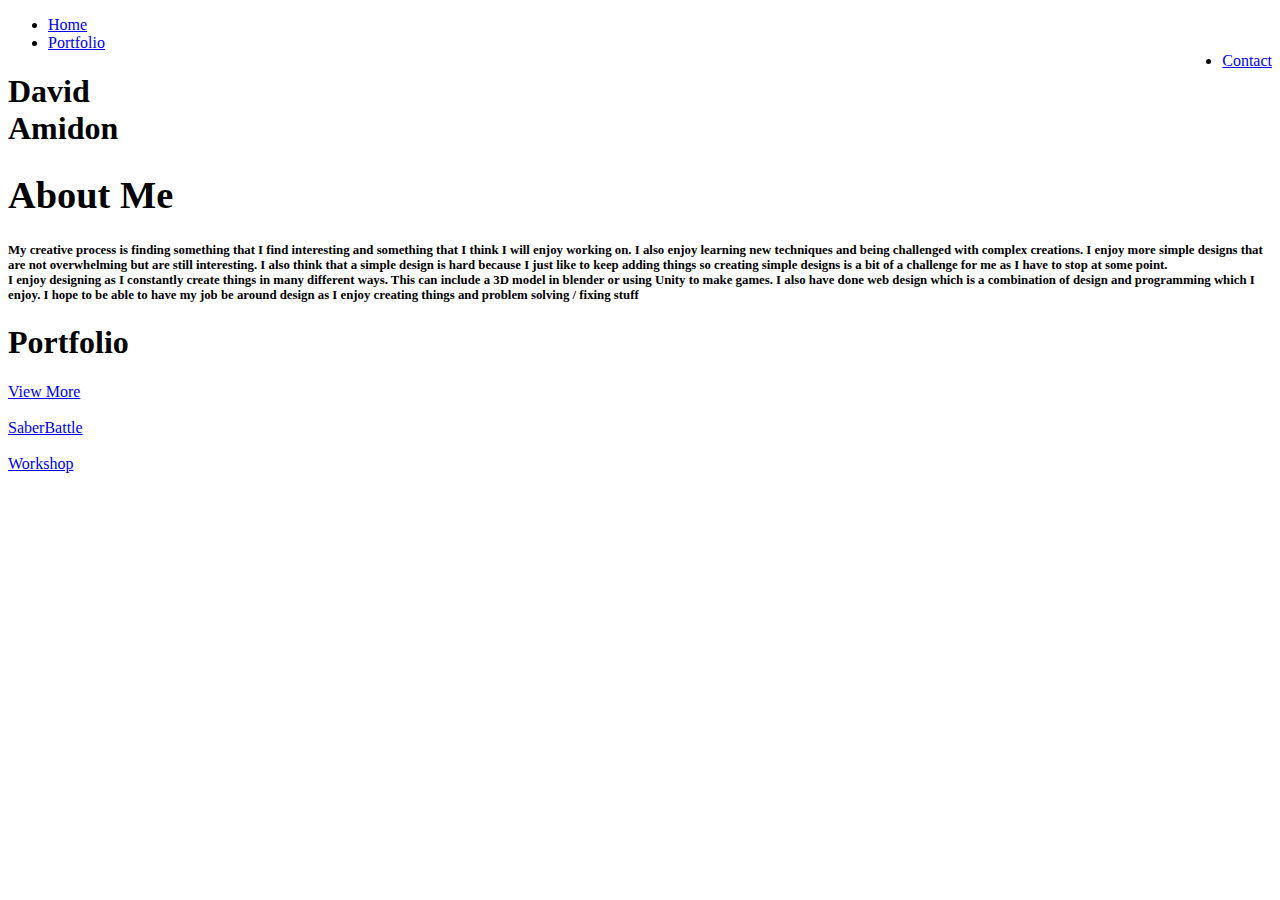
==== index.html @ a9b068b0 "Uploaded photos" ====
<!DOCTYPE html>
<html lang="en">
<head>
    <meta charset="UTF-8">
    <meta http-equiv="X-UA-Compatible" content="IE=edge">
    <meta name="viewport" content="width=device-width, initial-scale=1.0">
    <link rel="stylesheet" href="StylesFolder/styles.css">
    <title>David Amidon</title>

<script>
    var myNav = document.getElementById('navbar');

    console.log("EE")
    window.onscroll = function () { 
        document.getElementById("navbar").style.transition = ".5s";

        if (document.body.scrollTop >= window.innerHeight * .9 || document.documentElement.scrollTop >= window.innerHeight * .9) {
            document.getElementById("navbar").style.backgroundColor = "rgba(0, 0, 0, .75)"
        } 
        else {
            document.getElementById("navbar").style.backgroundColor = "transparent"
        }
    };
</script>

</head>
    <body>
        <div style="background-image: url(imgs/splash.png);" id="splash">
            <nav id="navbar">
                <ul>
                    <li><a href="index.html" class="navitem" style="border-bottom: white 1px solid;">Home</a></li>
                    <li><a href="portfoliosplash.html" class="navitem">Portfolio</a></li>
                    <li style="float: right;"><a href="contact.html" class="navitem">Contact</a></li>
                </ul>
            </nav>

            <div id="name">
                <h1 id="name">David <br> Amidon</h1>
            </div>

        </div>

        <section id="about">
            <div>
                <h1 style="font-size: 3vw; margin-bottom: 2vw;">About Me</h1>
                <h3 style="font-size: 1vw;">My creative process is finding something that I find interesting and something that I think I will enjoy working on. I also enjoy learning new techniques and being challenged with complex creations. I enjoy more simple designs that are not overwhelming but are still interesting. I also think that a simple design is hard because I just like to keep adding things so creating simple designs is a bit of a challenge for me as I have to stop at some point.
                    <br>I enjoy designing as I constantly create things in many different ways. This can include a 3D model in blender or using Unity to make games. I also have done web design which is a combination of design and programming which I enjoy. I hope to be able to have my job be around design as I enjoy creating things and problem solving / fixing stuff
                    </h3>
            </div>
        </section>

        <section id="featured">
            <div class="p_container">
                <div class="title_column">
                    <div>
                        <h1>Portfolio</h1>
                        <a href="portfoliosplash.html">View More</a>
                    </div>
                </div>
                <div class="img_column">
                    <a href="Work_imgs/SaberBattle4.png" target="_blank" class="p_card">
                        <img src="Work_imgs/SaberBattle4.png" alt="">
                        <div>SaberBattle</div>
                    </a>

                    <a href="Work_imgs/Workshop Outside.png" target="_blank" class="p_card">
                        <img src="Work_imgs/Workshop Outside.png" alt="">
                        <div>Workshop</div>
                    </a>
                </div>
            </div>
        </section>
    </body>
</html>
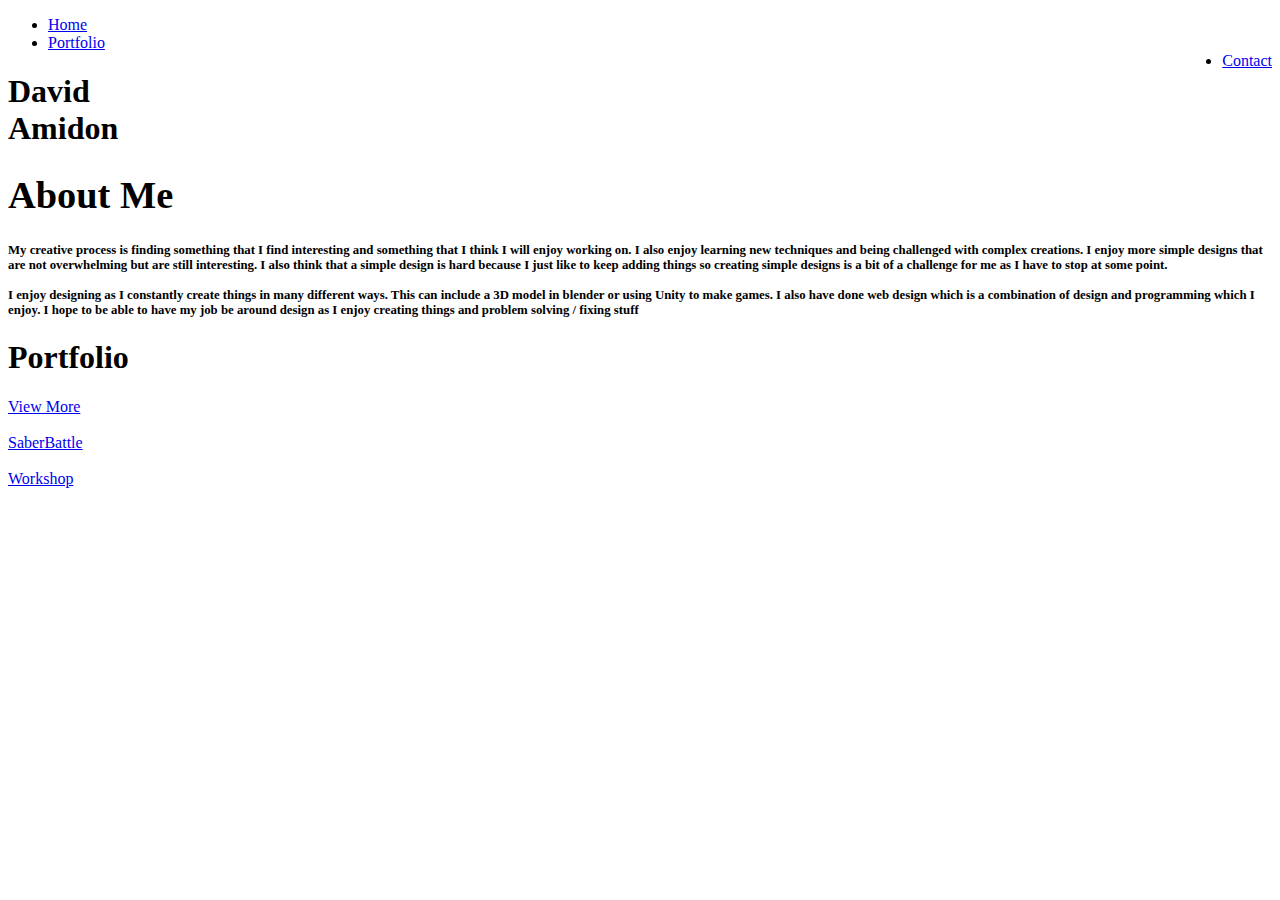
==== commit 39d880c6: "Updates people updates!" ====
--- a/index.html
+++ b/index.html
@@ -44,7 +44,7 @@
             <div>
                 <h1 style="font-size: 3vw; margin-bottom: 2vw;">About Me</h1>
                 <h3 style="font-size: 1vw;">My creative process is finding something that I find interesting and something that I think I will enjoy working on. I also enjoy learning new techniques and being challenged with complex creations. I enjoy more simple designs that are not overwhelming but are still interesting. I also think that a simple design is hard because I just like to keep adding things so creating simple designs is a bit of a challenge for me as I have to stop at some point.
-                    <br>I enjoy designing as I constantly create things in many different ways. This can include a 3D model in blender or using Unity to make games. I also have done web design which is a combination of design and programming which I enjoy. I hope to be able to have my job be around design as I enjoy creating things and problem solving / fixing stuff
+                    <br><br>I enjoy designing as I constantly create things in many different ways. This can include a 3D model in blender or using Unity to make games. I also have done web design which is a combination of design and programming which I enjoy. I hope to be able to have my job be around design as I enjoy creating things and problem solving / fixing stuff
                     </h3>
             </div>
         </section>
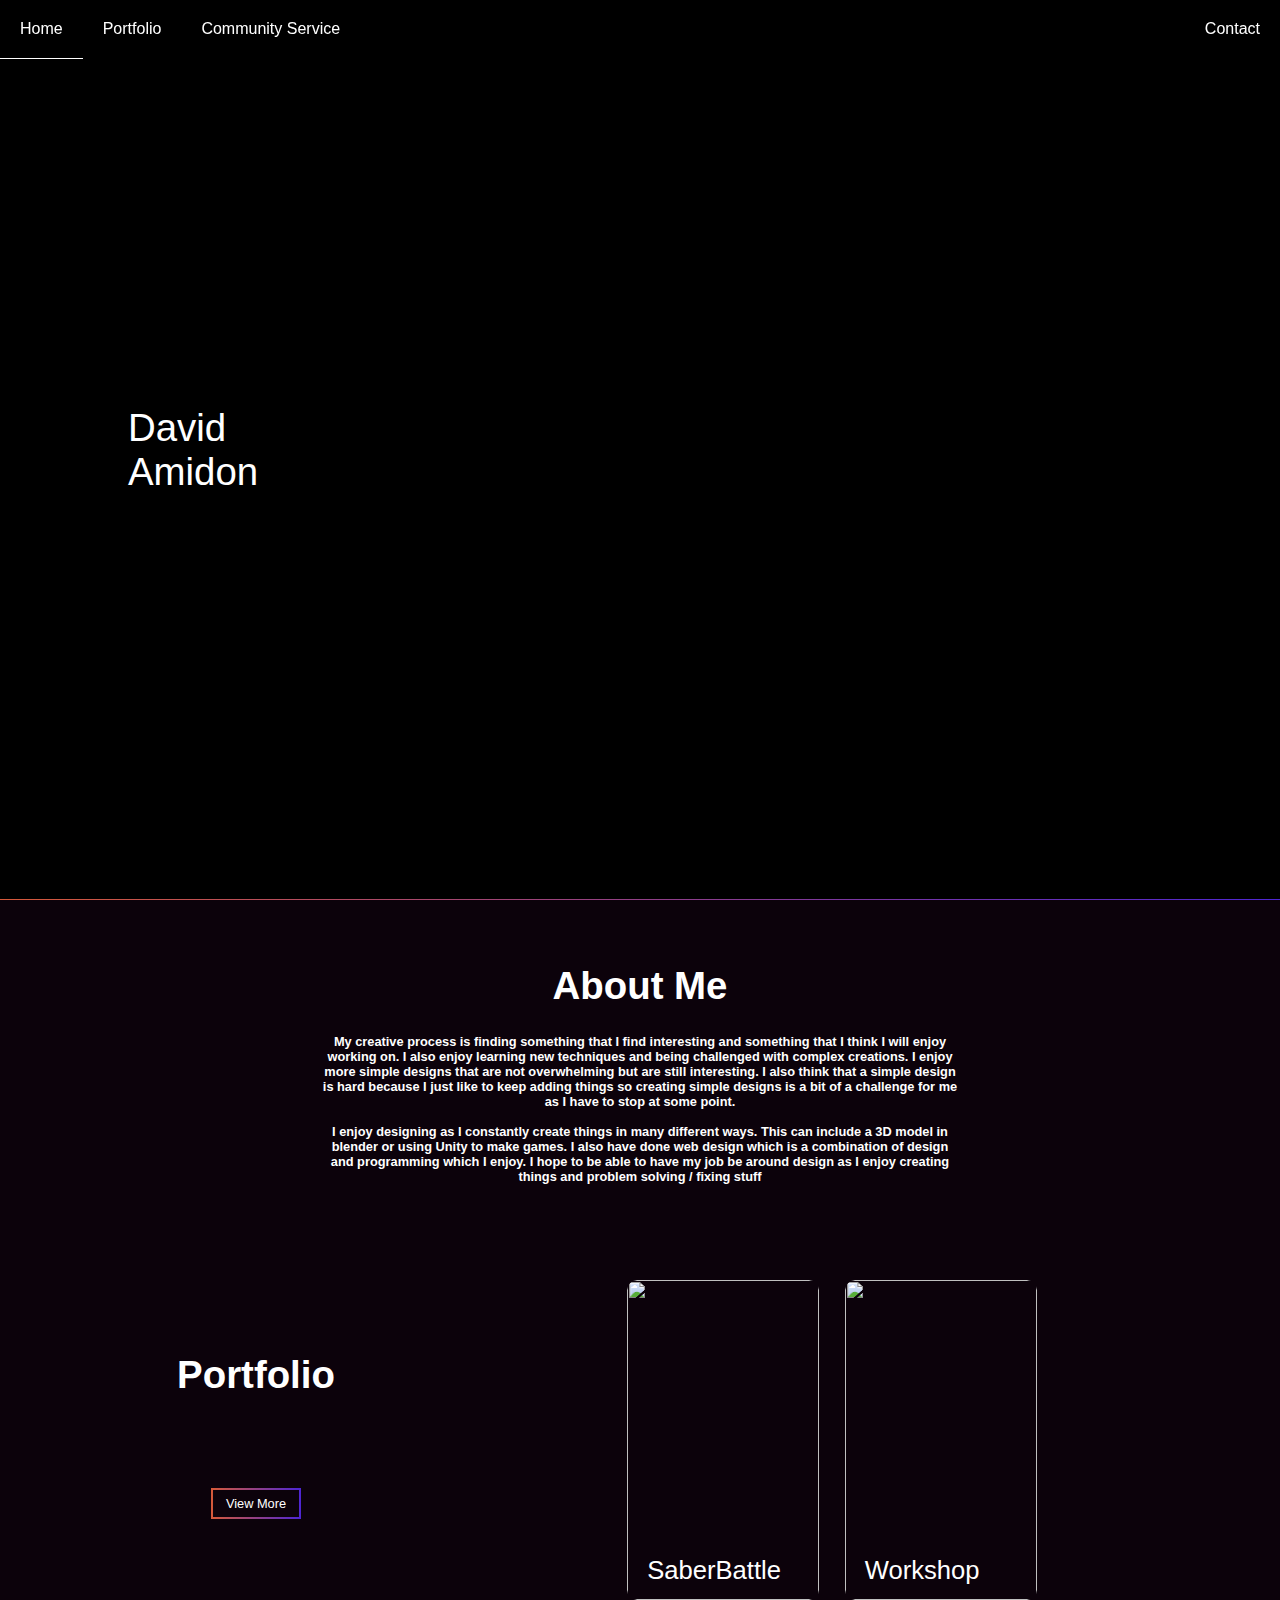
==== commit 3084071e: "wow big update!" ====
--- a/index.html
+++ b/index.html
@@ -30,6 +30,7 @@
                 <ul>
                     <li><a href="index.html" class="navitem" style="border-bottom: white 1px solid;">Home</a></li>
                     <li><a href="portfoliosplash.html" class="navitem">Portfolio</a></li>
+                    <li><a href="communityservice.html" class="navitem">Community Service</a></li>
                     <li style="float: right;"><a href="contact.html" class="navitem">Contact</a></li>
                 </ul>
             </nav>
--- a/StylesFolder/styles.css
+++ b/StylesFolder/styles.css
@@ -0,0 +1,222 @@
+html {
+    scroll-behavior: smooth;
+}
+
+body {
+    font-family: 'Segoe UI', Tahoma, Geneva, Verdana, sans-serif;
+    background: rgb(12, 2, 11)
+}
+
+* {
+    margin: 0;
+    padding: 0;
+    box-sizing: border-box;
+}
+
+nav {
+    padding: 0px;
+    position: fixed;
+    z-index: 10;
+    width: 100%;
+}
+
+li {
+    padding: 0px;
+    margin: 0px;
+    display: inline-flex;
+    float: left;
+}
+
+.navitem {
+    padding: 20px;
+    margin: 0px;
+    border-bottom: rgba(0, 0, 0, 0) 1px solid;
+    text-decoration: none;
+    color: white;
+}
+
+.navitem:hover {
+    border-bottom: white 1px solid;
+    transition: .2s;
+}
+
+#name {
+    height: 100vh;
+    display: flex;
+    align-items: center;
+    justify-content: left;
+
+    font-size: 3vw;
+    color: white;
+    font-weight: 100;
+    text-align: left;
+    padding-left: 5vw;
+}
+
+#splash {
+    height: 100vh;
+    background-position: center;
+    background-repeat: no-repeat;
+    background-size: 100vw;
+    border-bottom: 10px solid;
+    border-image-slice: 1;
+    border-width: .15vw;
+    border-image-source: linear-gradient(to left, #4e26d3, #d5593a);
+    background-color: black;
+}
+
+/*-----------------------------------*/
+
+#about {
+    margin-top: 5vw;
+    margin-bottom: 5vw;
+    width: 50vw;
+    margin-left: auto;
+    margin-right: auto;
+    text-align: center;
+    color: white;
+}
+
+/*-----------------------------------*/
+
+.p_container {
+    display: flex; 
+    width: 100%;
+    height: 30vw;
+    justify-content: center;
+}
+
+/*-----------------------------------*/
+
+.title_column {
+    width: 30%;
+    padding: 1vw;
+    text-align: center;
+
+    display: flex;
+    align-items: center;
+    justify-content: center;
+    line-height: 10vw;
+}
+
+.title_column h1 {
+    color: white;
+    font-size: 3vw;
+}
+
+.title_column a {
+    color: white;
+    font-size: 1vw;
+    text-decoration: none;
+    border: 1px solid;
+    border-image-slice: 1;
+    border-width: .2vw;
+    border-image-source: linear-gradient(to left, #4e26d3, #d5593a);
+    padding: .5vw 1vw;
+}
+
+.title_column a:hover {
+    color: rgba(255, 255, 255, 0.5);
+    font-size: 1vw;
+    border: 1px solid;
+    border-image-slice: 1;
+    border-width: .1vw;
+    border-image-source: linear-gradient(to left, #4e26d3, #d5593a);
+
+    transition: .3s;
+}
+
+.img_column {
+    width: 60%;
+    position: relative;
+
+    display: flex;
+    align-items: center;
+    justify-content: center;
+}
+
+/*-----------------------------------*/
+
+.p_card {
+    position: relative;
+    text-align: center;
+    border-radius: 10px;
+    height: 25vw;
+    width: 15vw;
+    margin: 1vw;
+    overflow: hidden;
+    outline: 1px solid transparent;
+    transition: .4s;
+}
+
+.p_card > img {
+    border-radius: 10px;
+    height: 100%;
+    width: 100%;
+    object-fit: cover;
+}
+
+.p_card > div {
+    position: absolute;
+    bottom: 15px;
+    left: 20px;
+    font-size: 2vw;
+    color: white;
+    text-decoration: none;
+}
+
+.p_card:hover > img {
+    opacity: 50%;
+    transition: .4s;
+    filter: blur(1px);
+    transform: scale(1.1);
+}
+
+.p_card:hover {
+    outline: 1px solid white;
+    outline-offset: -1vh;
+    transition: .4s;
+}
+
+/*-----------------------------------*/
+
+.blog_prev {
+    position: relative;
+    text-align: center;
+    border-radius: 10px;
+    height: 20vw;
+    width: 20vw;
+    margin: 1vw;
+    overflow: hidden;
+    outline: 1px solid transparent;
+    transition: .4s;
+}
+
+.blog_prev > img {
+    border-radius: 10px;
+    height: 100%;
+    width: 100%;
+    object-fit: cover;
+}
+
+.blog_prev > div {
+    position: absolute;
+    bottom: 15px;
+    left: 20px;
+    font-size: 2vw;
+    color: white;
+    text-decoration: none;
+}
+
+.blog_prev:hover > img {
+    opacity: 50%;
+    transition: .4s;
+    filter: blur(1px);
+    transform: scale(1.1);
+}
+
+.blog_prev:hover {
+    transition: .4s;
+    outline: 1px solid white;
+    outline-offset: -1vh;
+}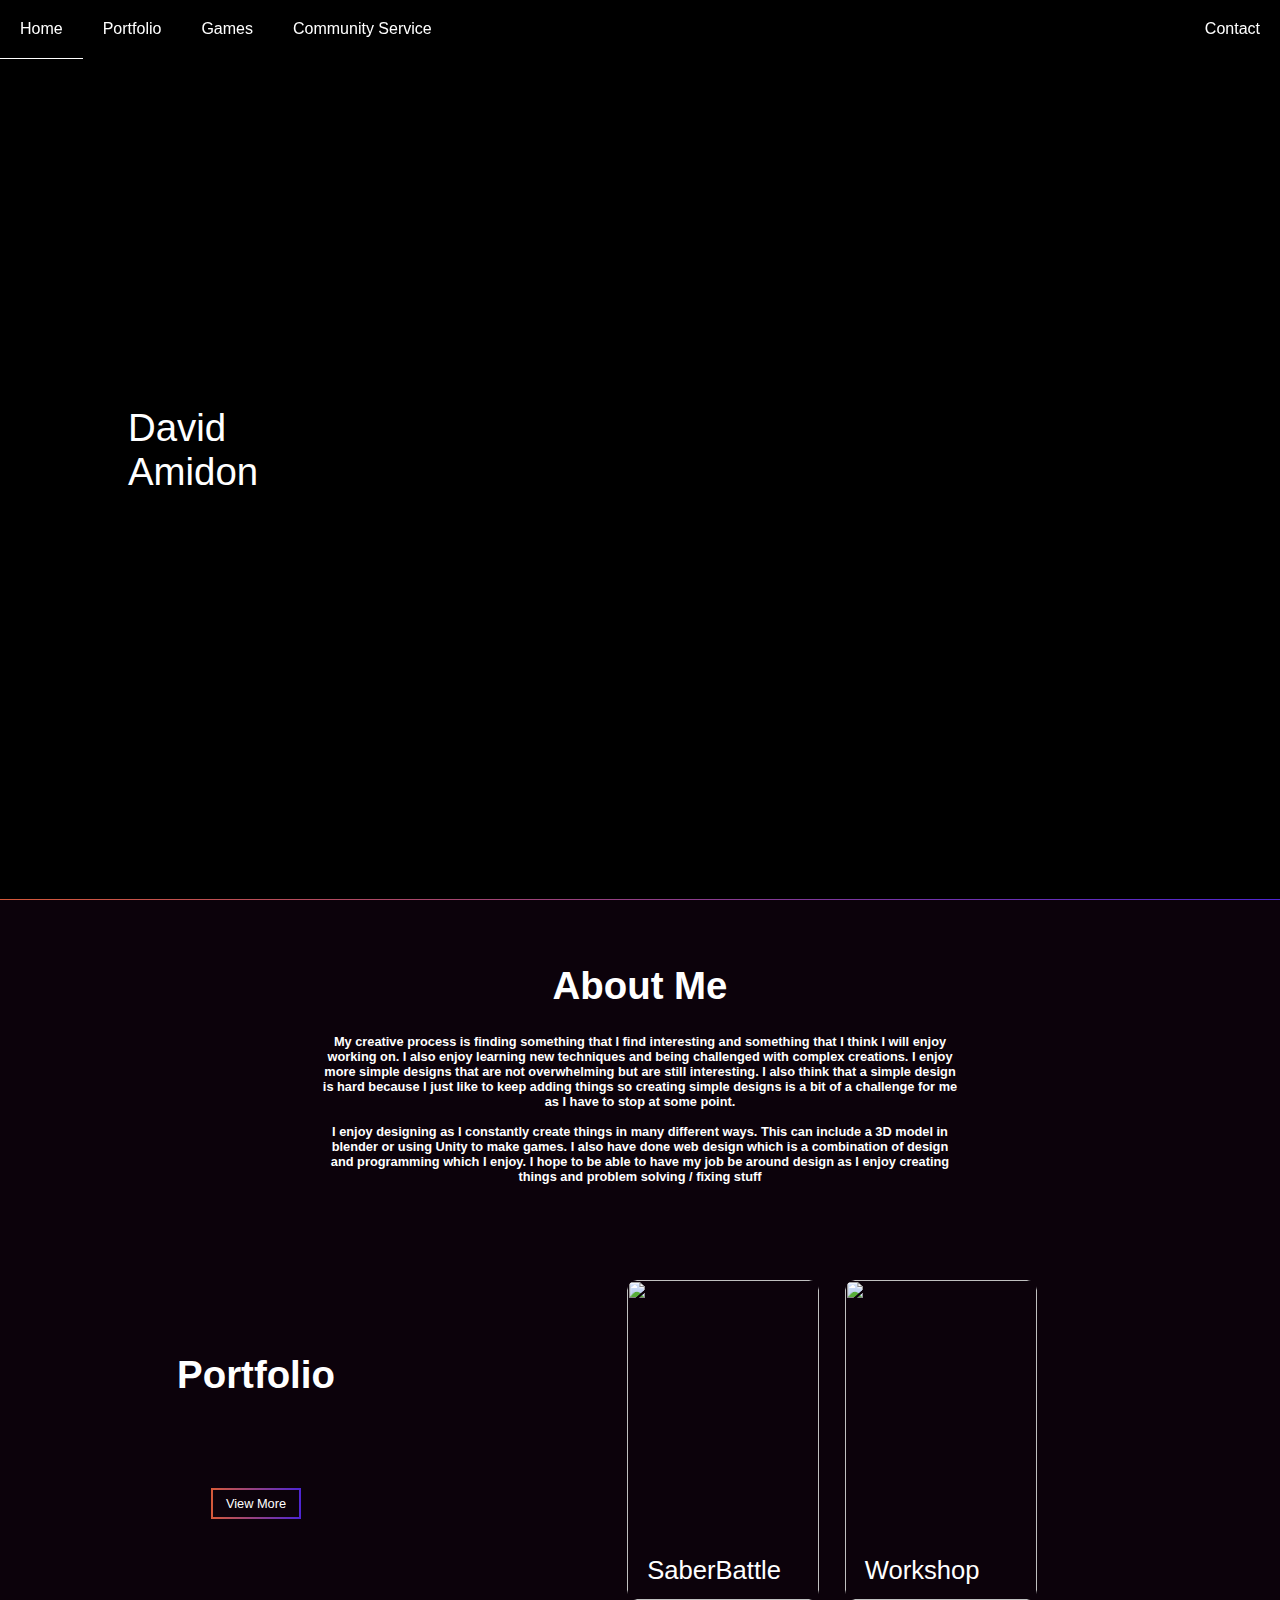
==== commit 9f77b759: "Addedd Games Page" ====
--- a/index.html
+++ b/index.html
@@ -30,6 +30,7 @@
                 <ul>
                     <li><a href="index.html" class="navitem" style="border-bottom: white 1px solid;">Home</a></li>
                     <li><a href="portfoliosplash.html" class="navitem">Portfolio</a></li>
+                    <li><a href="games.html" class="navitem">Games</a></li>
                     <li><a href="communityservice.html" class="navitem">Community Service</a></li>
                     <li style="float: right;"><a href="contact.html" class="navitem">Contact</a></li>
                 </ul>
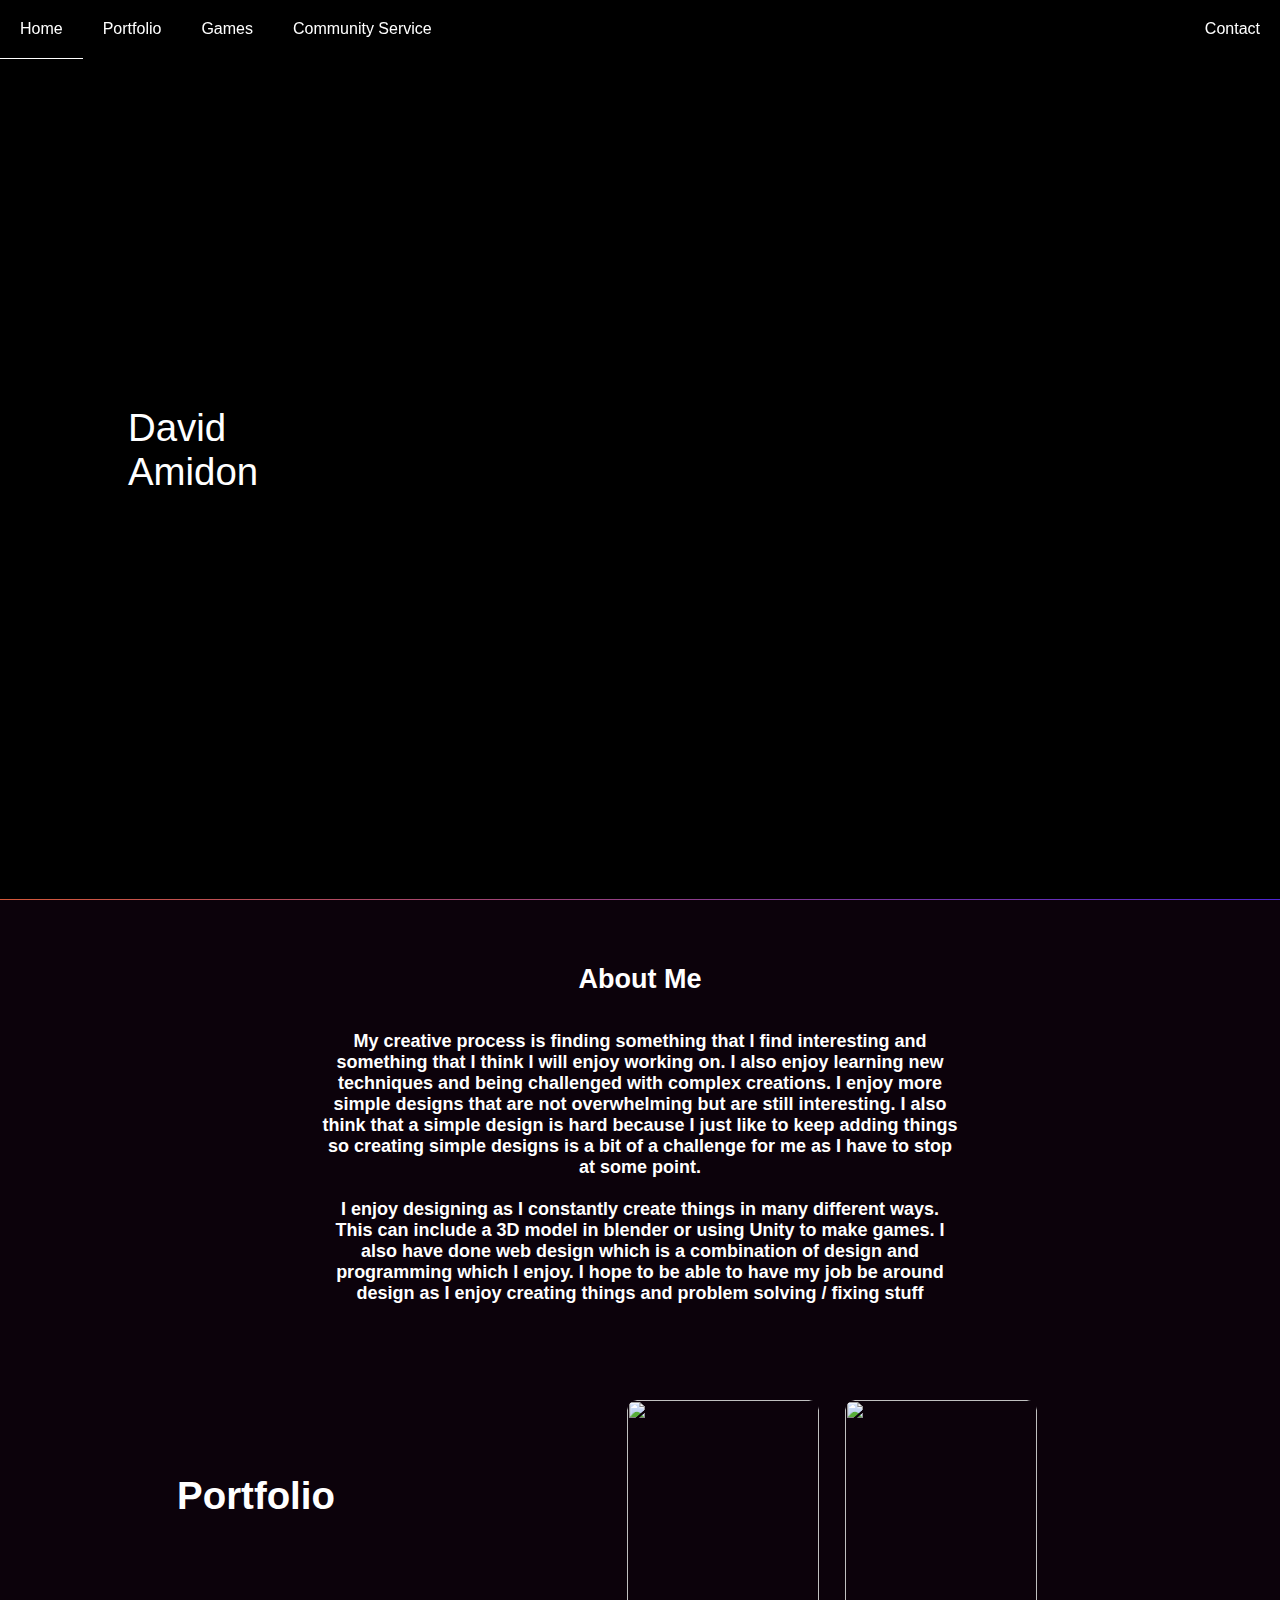
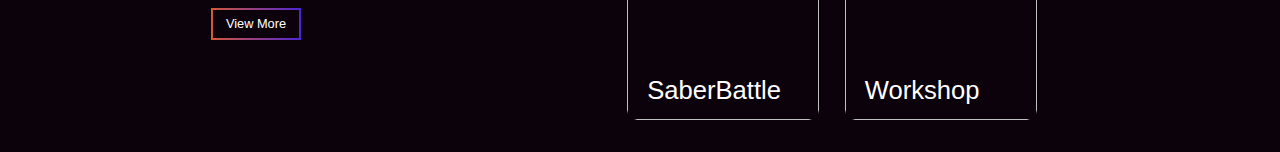
==== commit 86f86a66: "fixed some scaling" ====
--- a/index.html
+++ b/index.html
@@ -44,8 +44,8 @@
 
         <section id="about">
             <div>
-                <h1 style="font-size: 3vw; margin-bottom: 2vw;">About Me</h1>
-                <h3 style="font-size: 1vw;">My creative process is finding something that I find interesting and something that I think I will enjoy working on. I also enjoy learning new techniques and being challenged with complex creations. I enjoy more simple designs that are not overwhelming but are still interesting. I also think that a simple design is hard because I just like to keep adding things so creating simple designs is a bit of a challenge for me as I have to stop at some point.
+                <h1 style="font-size: 3vh; margin-bottom: 4vh; margin-top: 4vh;">About Me</h1>
+                <h3 style="font-size: 2vh;">My creative process is finding something that I find interesting and something that I think I will enjoy working on. I also enjoy learning new techniques and being challenged with complex creations. I enjoy more simple designs that are not overwhelming but are still interesting. I also think that a simple design is hard because I just like to keep adding things so creating simple designs is a bit of a challenge for me as I have to stop at some point.
                     <br><br>I enjoy designing as I constantly create things in many different ways. This can include a 3D model in blender or using Unity to make games. I also have done web design which is a combination of design and programming which I enjoy. I hope to be able to have my job be around design as I enjoy creating things and problem solving / fixing stuff
                     </h3>
             </div>
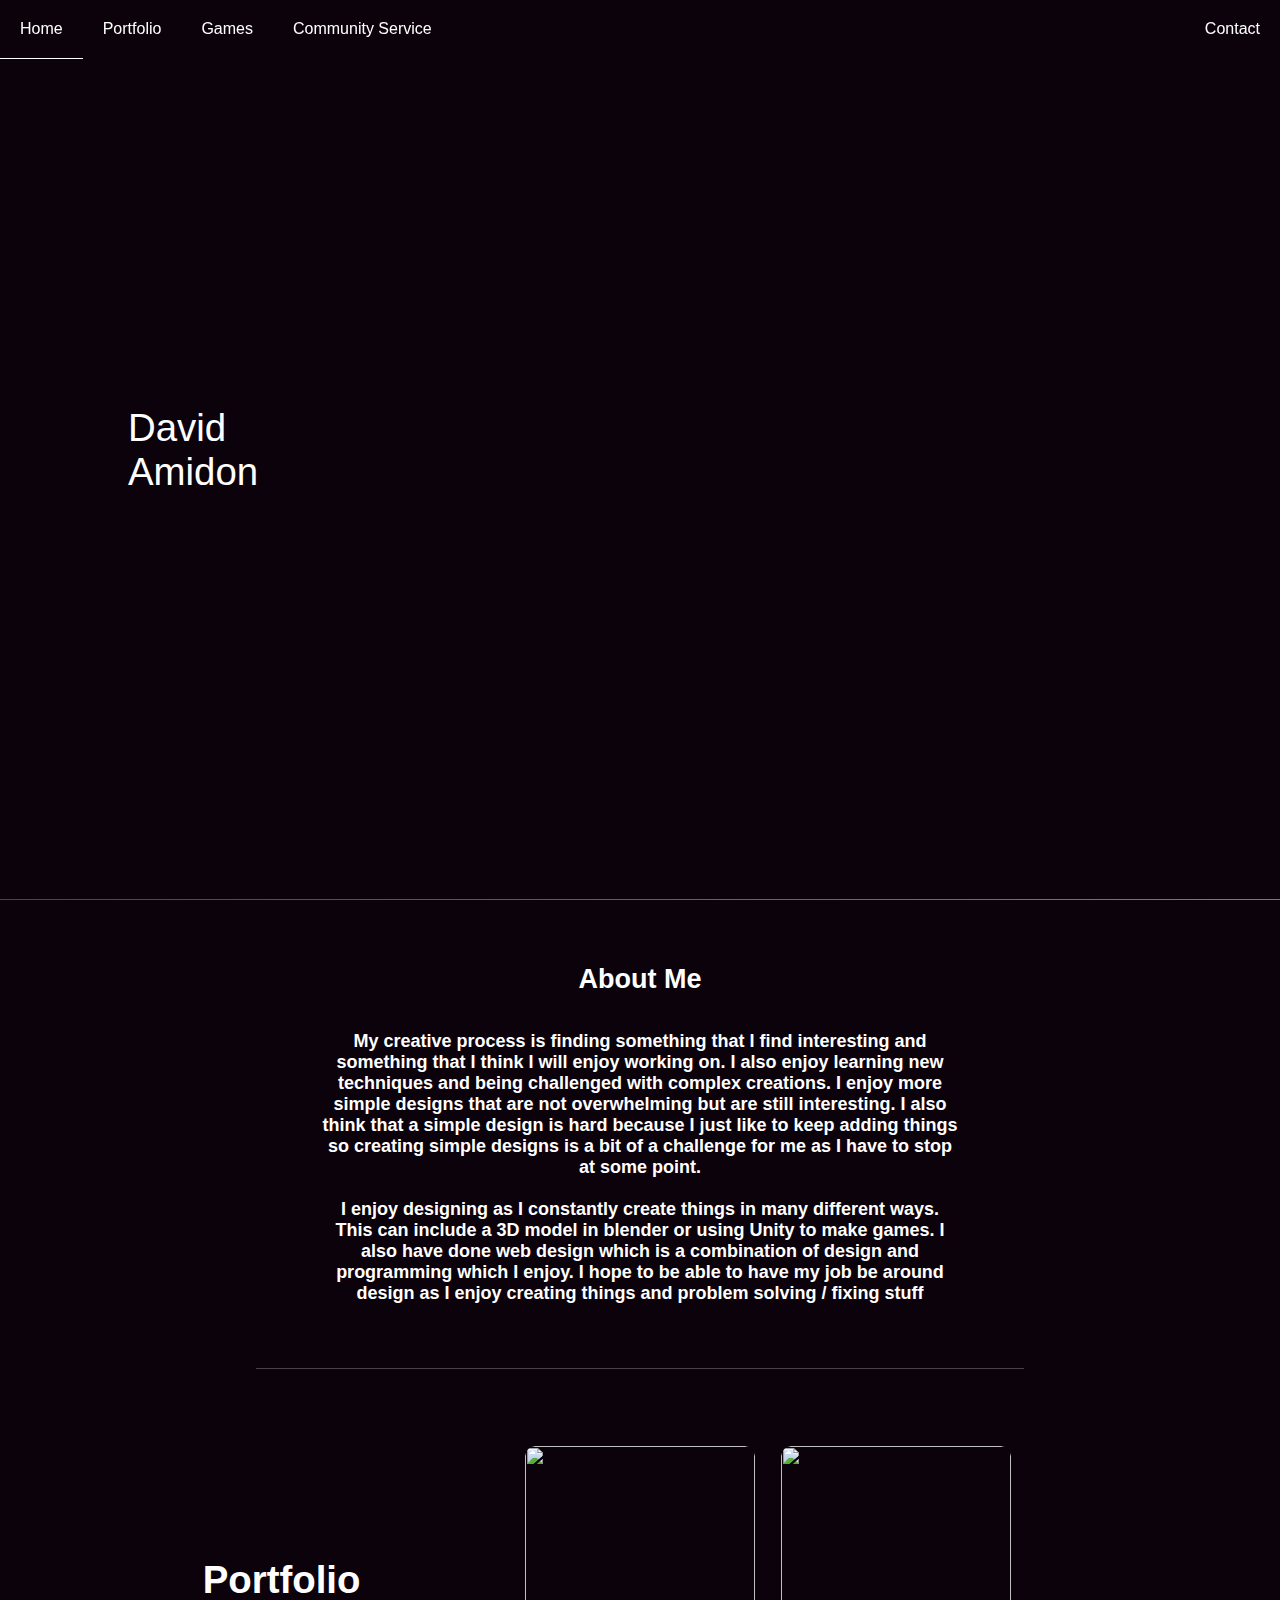
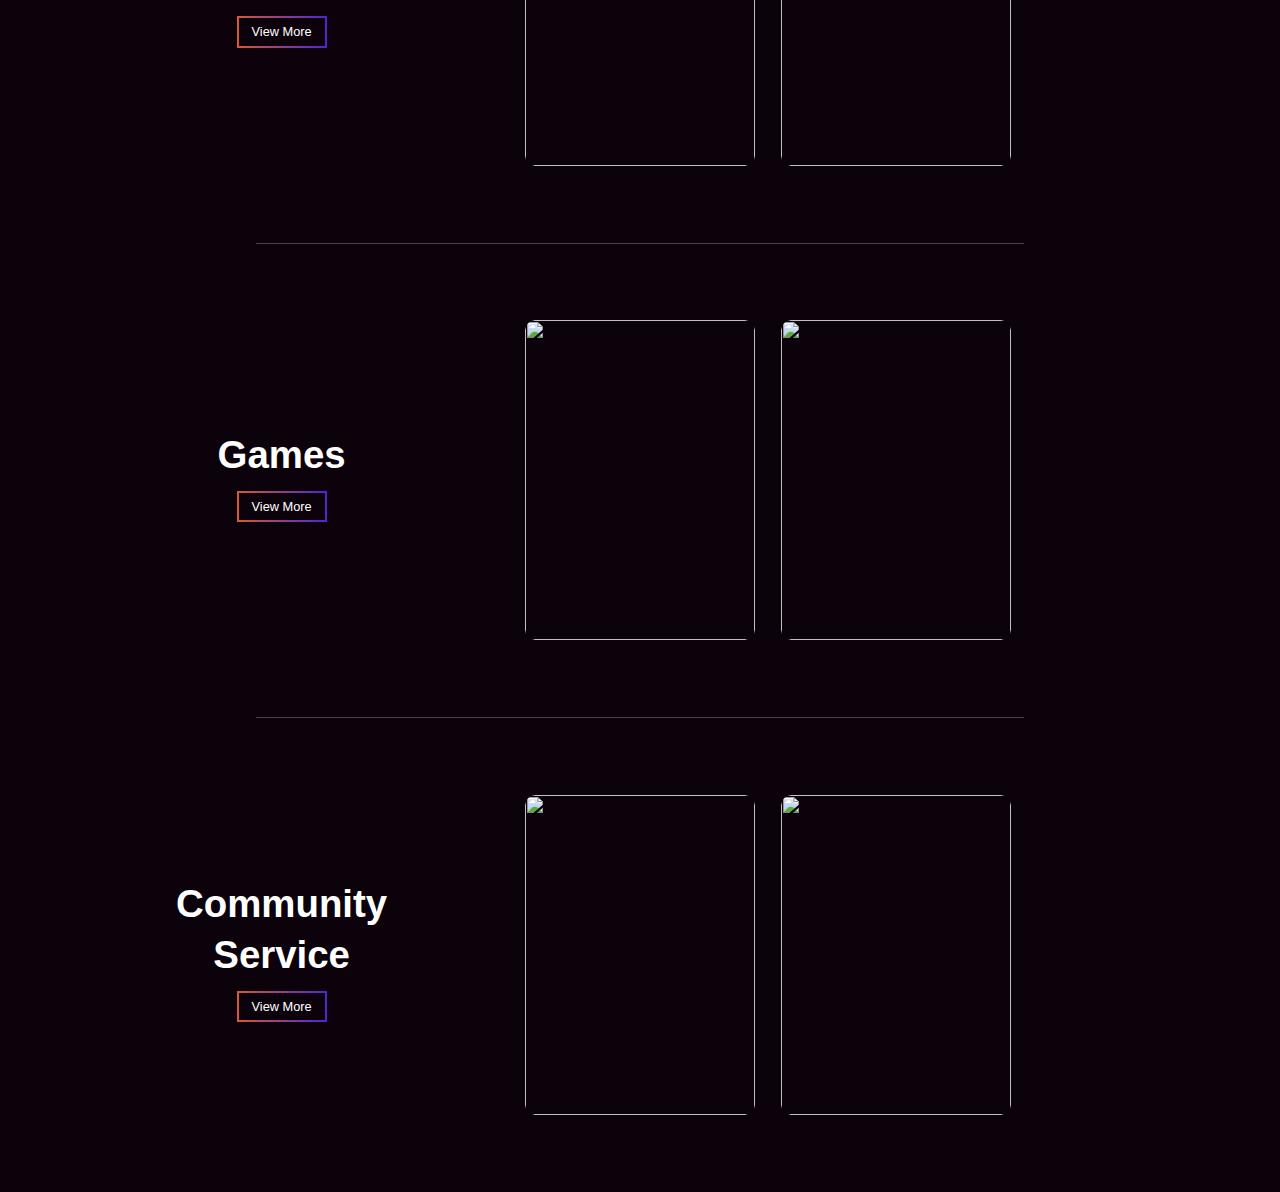
==== commit bf150788: "Added more to Homepage and fixed order of community service" ====
--- a/index.html
+++ b/index.html
@@ -5,7 +5,8 @@
     <meta http-equiv="X-UA-Compatible" content="IE=edge">
     <meta name="viewport" content="width=device-width, initial-scale=1.0">
     <link rel="stylesheet" href="StylesFolder/styles.css">
-    <title>David Amidon</title>
+    <title>David Amidon - Home</title>
+    <link rel="icon" type="image/x-icon" href="imgs/DA.png">
 
 <script>
     var myNav = document.getElementById('navbar');
@@ -51,6 +52,8 @@
             </div>
         </section>
 
+        <div class="line"></div>
+
         <section id="featured">
             <div class="p_container">
                 <div class="title_column">
@@ -60,17 +63,72 @@
                     </div>
                 </div>
                 <div class="img_column">
-                    <a href="Work_imgs/SaberBattle4.png" target="_blank" class="p_card">
-                        <img src="Work_imgs/SaberBattle4.png" alt="">
-                        <div>SaberBattle</div>
+                    <a href="Work_imgs/Thunderbird2_003.png" target="_blank" class="p_card">
+                        <img src="Work_imgs/Thunderbird2_003.png" alt="" style="">
+                        <div>Thunderbird 2</div>
                     </a>
+                </div>
 
-                    <a href="Work_imgs/Workshop Outside.png" target="_blank" class="p_card">
-                        <img src="Work_imgs/Workshop Outside.png" alt="">
-                        <div>Workshop</div>
+                <div class="img_column">
+                    <a href="Work_imgs/Suit4.png" target="_blank" class="p_card">
+                        <img src="Work_imgs/Suit4.png" alt="">
+                        <div>Suit</div>
                     </a>
                 </div>
             </div>
         </section>
+
+        <div class="line"></div>
+
+        <section id="featured">
+            <div class="p_container">
+                <div class="title_column">
+                    <div>
+                        <h1>Games</h1>
+                        <a href="games.html">View More</a>
+                    </div>
+                </div>
+                <div class="img_column">
+                    <a href="https://dpami507.github.io/projectknockoff/" target="_blank" class="p_card">
+                        <img src="imgs/logo.png" alt="">
+                        <div>Project Knockoff</div>
+                    </a>
+                </div>
+
+                <div class="img_column">
+                    <a href="https://dpami507.github.io/InterstellarPebbles/" target="_blank" class="p_card">
+                        <img src="Game_imgs/ISP3.png" alt="">
+                        <div>Interstellar <br> Pebbles 3</div>
+                    </a>
+                </div>
+            </div>
+        </section>
+        <div class="line"></div>
+
+        <section id="featured">
+            <div class="p_container">
+                <div class="title_column">
+                    <div>
+                        <h1>Community Service</h1>
+                        <a href="communityservice.html">View More</a>
+                    </div>
+                </div>
+                <div class="img_column">
+                    <a href="https://www.governorhunt.org/" target="_blank" class="p_card">
+                        <img src="Comm_Serv_imgs/govhunthouse.jpg" alt="">
+                        <div>Governor Hunt House Clean Up</div>
+                    </a>
+                </div>
+
+                <div class="img_column">
+                    <a href="https://www.retreatfarm.org/" target="_blank" class="p_card">
+                        <img src="Comm_Serv_imgs/retreat farm.jpg" alt="">
+                        <div>Retreat Farm</div>
+                    </a>
+                </div>
+            </div>
+        </section>
+
+        <div class="invisBreak"></div>
     </body>
 </html>
--- a/StylesFolder/styles.css
+++ b/StylesFolder/styles.css
@@ -62,14 +62,23 @@
     border-image-slice: 1;
     border-width: .15vw;
     border-image-source: linear-gradient(to left, #4e26d3, #d5593a);
-    background-color: black;
+    border-image-source: linear-gradient(to right, #4e26d3, #d5593a);
+    animation-name: gradientLine;
+    animation-iteration-count: infinite;
+    animation-duration: 10s;
+}
+
+@keyframes gradientLine {
+    0% {border-image-source: linear-gradient(to right, #4e26d3, #8F3E8A, #d5593a);}
+    33% {border-image-source: linear-gradient(to right, #d5593a, #4e26d3, #8F3E8A);}
+    66% {border-image-source: linear-gradient(to right, #8F3E8A, #d5593a, #4e26d3);}
+    100% {border-image-source: linear-gradient(to right, #4e26d3, #8F3E8A, #d5593a);}
 }
 
 /*-----------------------------------*/
 
 #about {
     margin-top: 5vw;
-    margin-bottom: 5vw;
     width: 50vw;
     margin-left: auto;
     margin-right: auto;
@@ -80,23 +89,35 @@
 /*-----------------------------------*/
 
 .p_container {
-    display: flex; 
+    display: grid; 
     width: 100%;
-    height: 30vw;
+    height: auto;
+    grid-template-columns: 20% 20% 20%;
     justify-content: center;
 }
 
 /*-----------------------------------*/
 
+@property --myColor1 {
+    syntax: '<color>';
+    initial-value: black;
+    inherits: false;
+  }
+  
+  @property --myColor2 {
+    syntax: '<color>';
+    initial-value: black;
+    inherits: false;
+  }
+
 .title_column {
-    width: 30%;
     padding: 1vw;
     text-align: center;
-
-    display: flex;
+    width: 20%;
+    display: inline-grid;
     align-items: center;
     justify-content: center;
-    line-height: 10vw;
+    line-height: 4vw;
 }
 
 .title_column h1 {
@@ -112,27 +133,31 @@
     border-image-slice: 1;
     border-width: .2vw;
     border-image-source: linear-gradient(to left, #4e26d3, #d5593a);
+
+    --myColor1: transparent;
+    --myColor2: transparent;
+
+    background: linear-gradient(to left, var(--myColor1), var(--myColor2));
+    transition: --myColor1 .3s, --myColor2 .3s;
     padding: .5vw 1vw;
 }
 
 .title_column a:hover {
-    color: rgba(255, 255, 255, 0.5);
+    color: white;
     font-size: 1vw;
     border: 1px solid;
     border-image-slice: 1;
     border-width: .1vw;
     border-image-source: linear-gradient(to left, #4e26d3, #d5593a);
 
-    transition: .3s;
+    --myColor1: #4e26d3;
+    --myColor2: #d5593a;
+
+    background: linear-gradient(to left, var(--myColor1), var(--myColor2));
 }
 
 .img_column {
-    width: 60%;
-    position: relative;
-
-    display: flex;
-    align-items: center;
-    justify-content: center;
+    display: inline-grid;
 }
 
 /*-----------------------------------*/
@@ -142,7 +167,7 @@
     text-align: center;
     border-radius: 10px;
     height: 25vw;
-    width: 15vw;
+    width: auto;
     margin: 1vw;
     overflow: hidden;
     outline: 1px solid transparent;
@@ -150,10 +175,12 @@
 }
 
 .p_card > img {
+    position: relative;
     border-radius: 10px;
     height: 100%;
     width: 100%;
     object-fit: cover;
+    transition: .4s;
 }
 
 .p_card > div {
@@ -163,60 +190,40 @@
     font-size: 2vw;
     color: white;
     text-decoration: none;
+    transition: .4s;
+    opacity: 0%;
+    text-align: left;
 }
 
 .p_card:hover > img {
-    opacity: 50%;
+    opacity: 25%;
     transition: .4s;
     filter: blur(1px);
     transform: scale(1.1);
 }
 
+.p_card:hover > div {
+    opacity: 100%;
+    transition: .4s;
+}
+
 .p_card:hover {
     outline: 1px solid white;
+    transition: .4s;
     outline-offset: -1vh;
-    transition: .4s;
-}
-
-/*-----------------------------------*/
-
-.blog_prev {
-    position: relative;
-    text-align: center;
-    border-radius: 10px;
-    height: 20vw;
-    width: 20vw;
-    margin: 1vw;
-    overflow: hidden;
-    outline: 1px solid transparent;
-    transition: .4s;
-}
-
-.blog_prev > img {
-    border-radius: 10px;
-    height: 100%;
-    width: 100%;
-    object-fit: cover;
-}
-
-.blog_prev > div {
-    position: absolute;
-    bottom: 15px;
-    left: 20px;
-    font-size: 2vw;
-    color: white;
-    text-decoration: none;
-}
-
-.blog_prev:hover > img {
-    opacity: 50%;
-    transition: .4s;
-    filter: blur(1px);
-    transform: scale(1.1);
-}
-
-.blog_prev:hover {
-    transition: .4s;
-    outline: 1px solid white;
-    outline-offset: -1vh;
+}
+
+.line {
+    background-color: rgba(255, 255, 255, 0.25);
+    width: 60%;
+    margin-left: 20%;
+    margin-right: 20%;
+    height: 1px;
+
+    margin-top: 5vw;
+    margin-bottom: 5vw;
+}
+
+.invisBreak {
+    margin-bottom: 5vw;
 }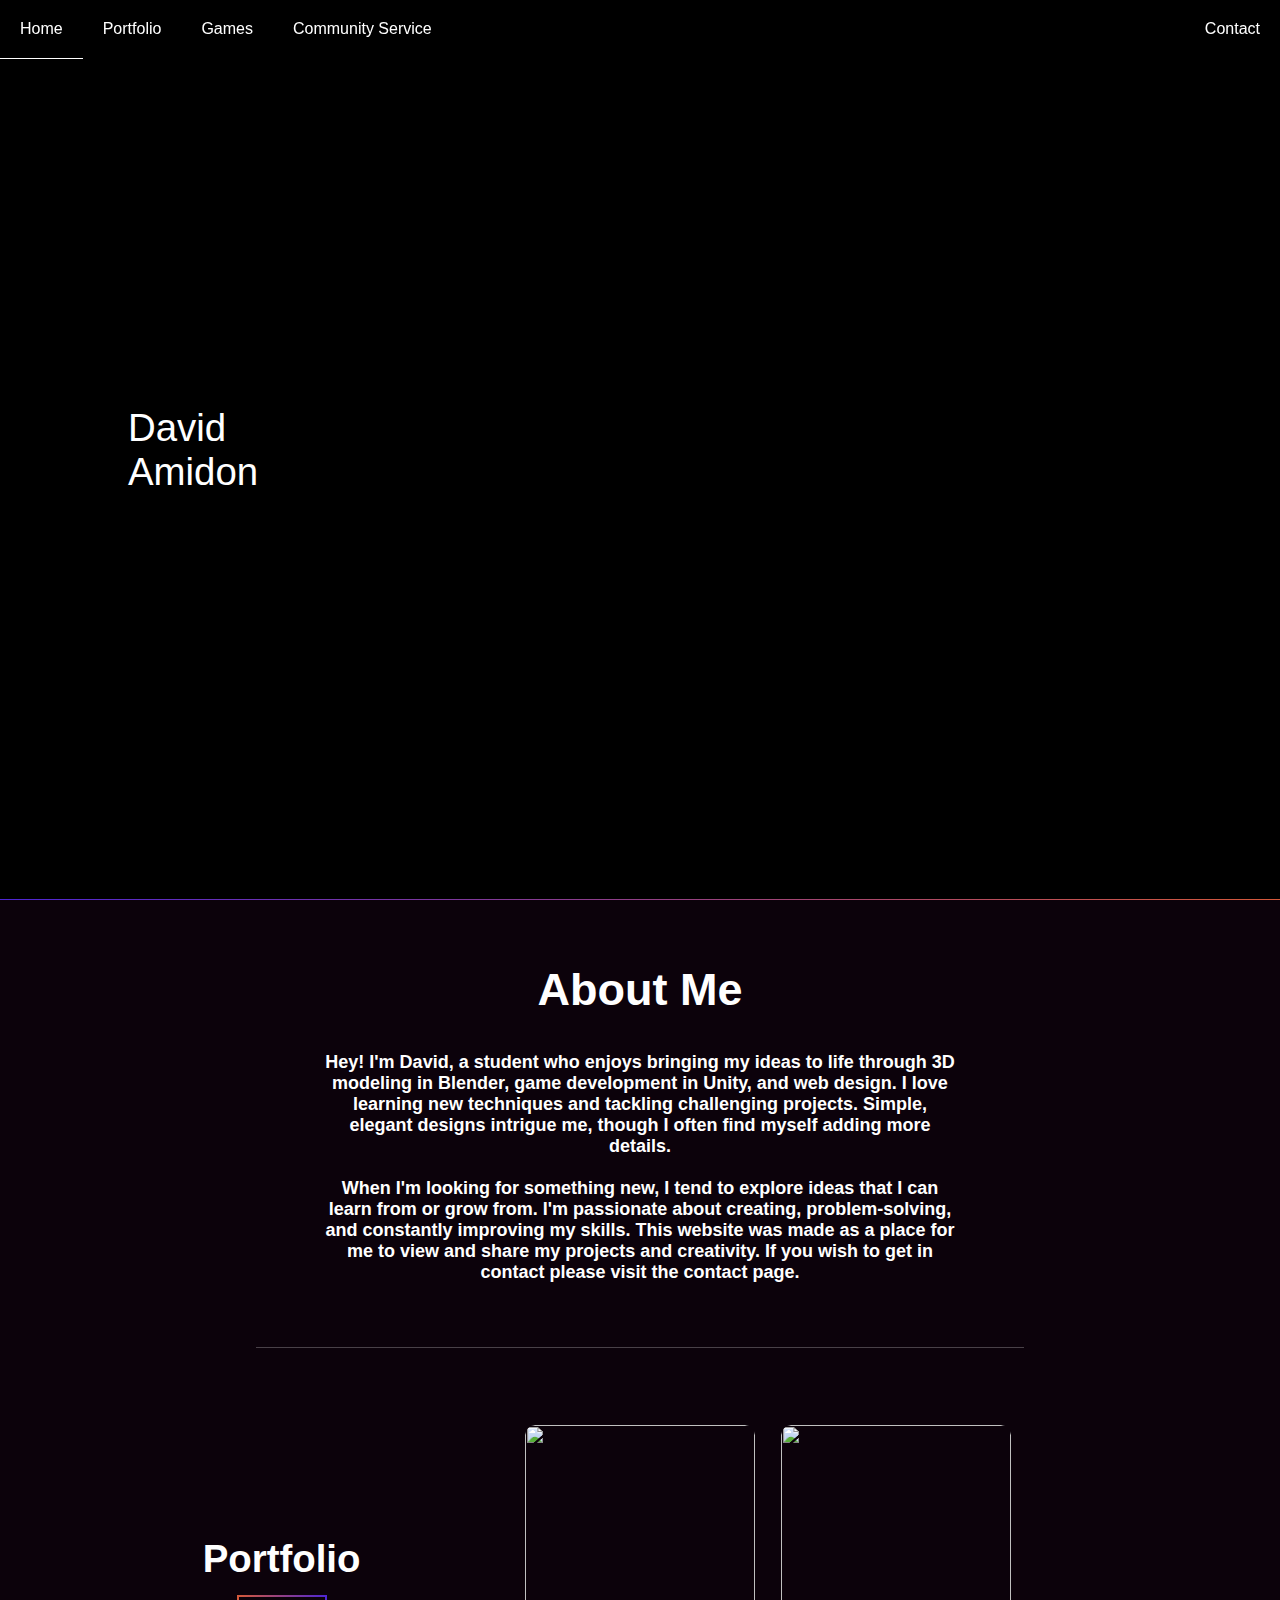
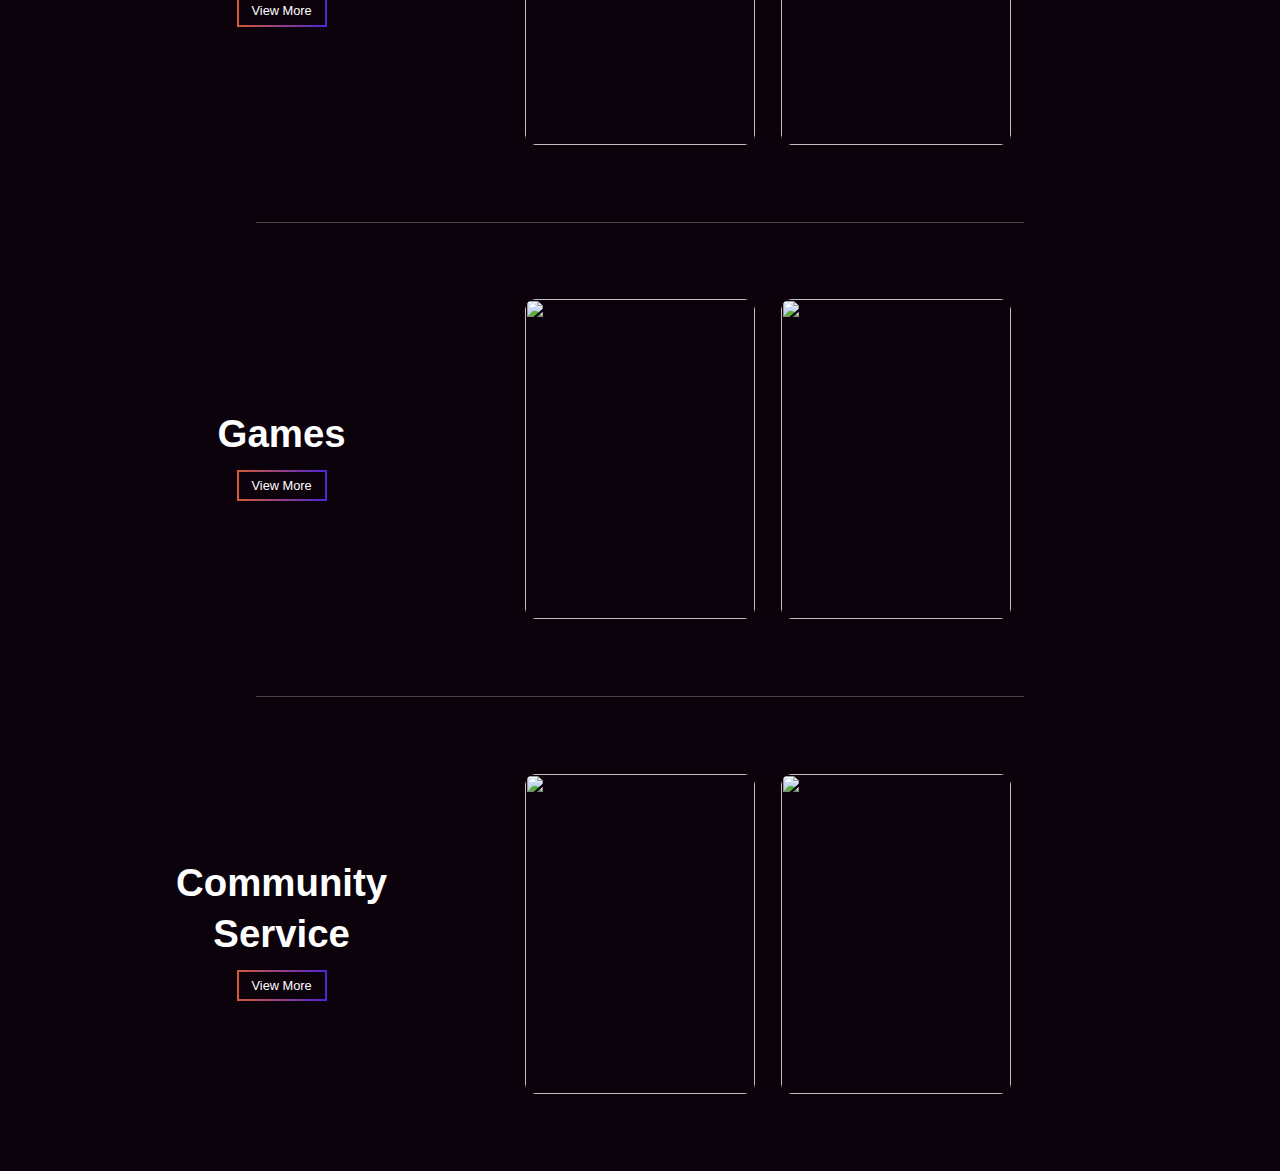
==== commit 7e325c83: "Added Thunderbird 3 and fixed some outlines!" ====
--- a/index.html
+++ b/index.html
@@ -15,8 +15,8 @@
     window.onscroll = function () { 
         document.getElementById("navbar").style.transition = ".5s";
 
-        if (document.body.scrollTop >= window.innerHeight * .9 || document.documentElement.scrollTop >= window.innerHeight * .9) {
-            document.getElementById("navbar").style.backgroundColor = "rgba(0, 0, 0, .75)"
+        if (document.body.scrollTop >= window.innerHeight * .05 || document.documentElement.scrollTop >= window.innerHeight * .05) {
+            document.getElementById("navbar").style.backgroundColor = "rgba(0, 0, 0, .9)"
         } 
         else {
             document.getElementById("navbar").style.backgroundColor = "transparent"
@@ -43,11 +43,13 @@
 
         </div>
 
+        <div class="invisBreak"></div>
+
         <section id="about">
             <div>
-                <h1 style="font-size: 3vh; margin-bottom: 4vh; margin-top: 4vh;">About Me</h1>
-                <h3 style="font-size: 2vh;">My creative process is finding something that I find interesting and something that I think I will enjoy working on. I also enjoy learning new techniques and being challenged with complex creations. I enjoy more simple designs that are not overwhelming but are still interesting. I also think that a simple design is hard because I just like to keep adding things so creating simple designs is a bit of a challenge for me as I have to stop at some point.
-                    <br><br>I enjoy designing as I constantly create things in many different ways. This can include a 3D model in blender or using Unity to make games. I also have done web design which is a combination of design and programming which I enjoy. I hope to be able to have my job be around design as I enjoy creating things and problem solving / fixing stuff
+                <h1 style="font-size: 5vh; margin-bottom: 4vh; margin-top: 0vh;">About Me</h1>
+                <h3 style="font-size: 2vh;">Hey! I'm David, a student who enjoys bringing my ideas to life through 3D modeling in Blender, game development in Unity, and web design. I love learning new techniques and tackling challenging projects. Simple, elegant designs intrigue me, though I often find myself adding more details.
+                    <br><br>When I'm looking for something new, I tend to explore ideas that I can learn from or grow from. I'm passionate about creating, problem-solving, and constantly improving my skills. This website was made as a place for me to view and share my projects and creativity. If you wish to get in contact please visit the <a style="text-decoration: none; color: white;" href="contact.html">contact page</a>.
                     </h3>
             </div>
         </section>
@@ -63,16 +65,16 @@
                     </div>
                 </div>
                 <div class="img_column">
-                    <a href="Work_imgs/Thunderbird2_003.png" target="_blank" class="p_card">
-                        <img src="Work_imgs/Thunderbird2_003.png" alt="" style="">
-                        <div>Thunderbird 2</div>
+                    <a href="Work_imgs/Thunderbird3_010.png" target="_blank" class="p_card">
+                        <img src="Work_imgs/Thunderbird3_010.png" alt="" style="">
+                        <div>Thunderbird 3</div>
                     </a>
                 </div>
 
                 <div class="img_column">
-                    <a href="Work_imgs/Suit4.png" target="_blank" class="p_card">
-                        <img src="Work_imgs/Suit4.png" alt="">
-                        <div>Suit</div>
+                    <a href="Work_imgs/Pyromaniac Penquins.png" target="_blank" class="p_card">
+                        <img src="Work_imgs/Pyromaniac Penquins.png" alt="">
+                        <div>Pyromaniac Penquins</div>
                     </a>
                 </div>
             </div>
--- a/StylesFolder/styles.css
+++ b/StylesFolder/styles.css
@@ -66,6 +66,7 @@
     animation-name: gradientLine;
     animation-iteration-count: infinite;
     animation-duration: 10s;
+    background-color: black;
 }
 
 @keyframes gradientLine {
@@ -78,7 +79,7 @@
 /*-----------------------------------*/
 
 #about {
-    margin-top: 5vw;
+
     width: 50vw;
     margin-left: auto;
     margin-right: auto;
@@ -210,7 +211,7 @@
 .p_card:hover {
     outline: 1px solid white;
     transition: .4s;
-    outline-offset: -1vh;
+    outline-offset: -.5vw;
 }
 
 .line {
